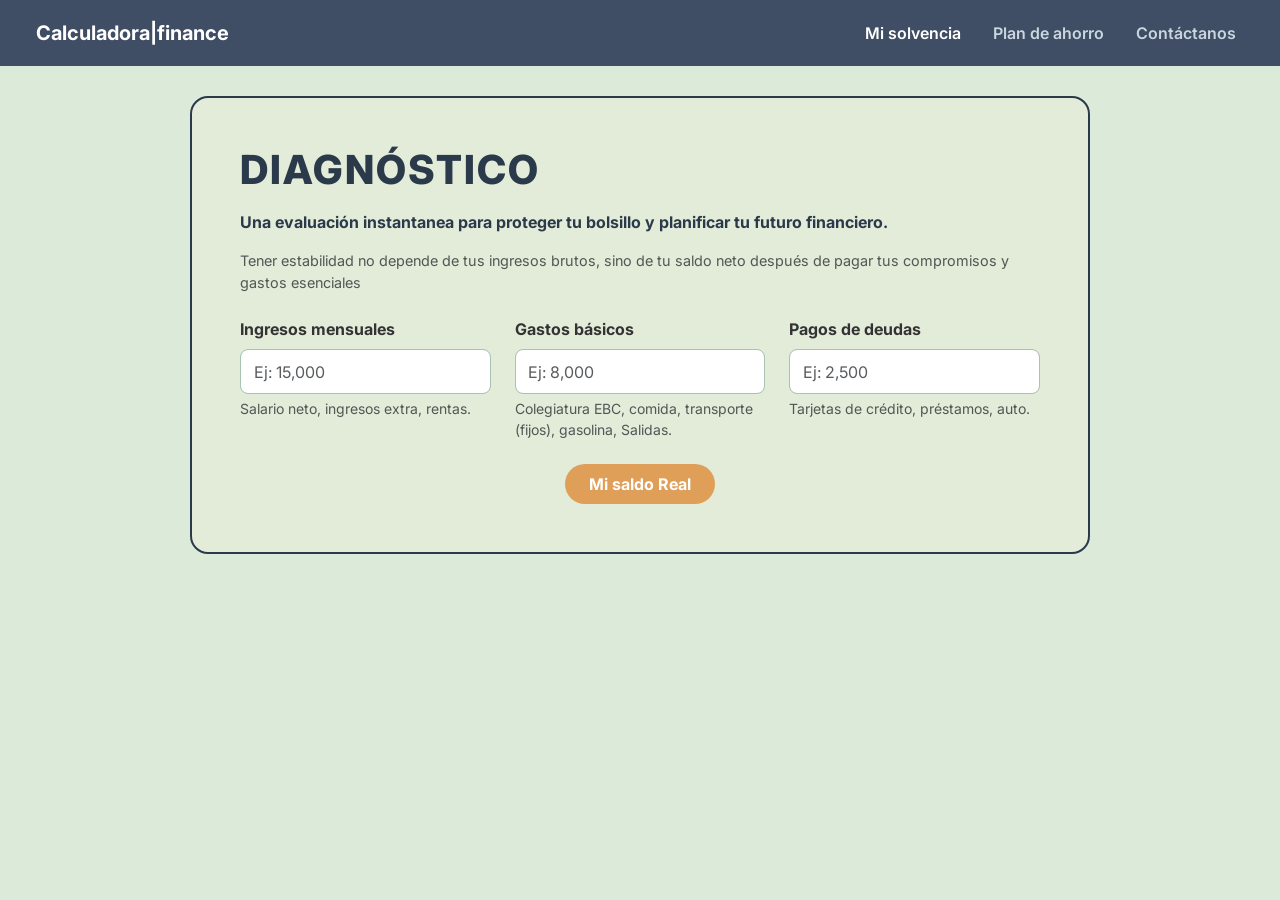
==== index.html @ 1cbd3dc2 "Entregable 03 Update1 calculadora FERNANDO 16 OCT" ====
<!DOCTYPE html>
<html lang="es">
<head>
    <meta charset="UTF-8">
    <meta name="description" content="Calculadora para evaluar el estado financiero de una persona">
    <meta name="keywords" content="Finanzas, Presupuesto, Salario, Gastos, Ahorro">
    <meta name="author" content="Dra. Yuritsa Páez">
    <meta name="viewport" content="width=device-width, initial-scale=1.0">

    <!-- Bootstrap 5 CSS -->
    <link href="https://cdn.jsdelivr.net/npm/bootstrap@5.3.8/dist/css/bootstrap.min.css" rel="stylesheet">

    <!-- Google Fonts: Inter -->
    <link href="https://fonts.googleapis.com/css2?family=Inter:wght@300;400;600;700&amp;display=swap" rel="stylesheet">

    <!-- Estilos personalizados -->
    <link rel="stylesheet" href="style.css">
    <title>Calculadora | Finance</title>
</head>

<!-- INICIA EL CUERPO DE LA PÁGINA -->
<body>

    <!-- Menú de navegación principal -->
    <nav class="navbar navbar-expand-lg navbar-custom fixed-top">
        <div class="container-fluid">
            <!-- Marca de la Aplicación -->
            <a class="navbar-brand" href="#">Calculadora|finance</a>
            
            <!-- Botón Toggler para dispositivos móviles -->
            <button class="navbar-toggler" type="button" data-bs-toggle="offcanvas" data-bs-target="#offcanvasMenu" aria-controls="offcanvasMenu" aria-label="Toggle navigation">
                <span class="navbar-toggler-icon"></span>
            </button>
            
            <!-- Menú de Desktop -->
            <div class="collapse navbar-collapse" id="navbarNavDesktop">
                <ul class="navbar-nav ms-auto">
                    <li class="nav-item">
                        <a class="nav-link active" aria-current="page" href="#calculadora">Mi solvencia</a>
                    </li>
                    <li class="nav-item">
                        <a class="nav-link" href="index1.html">Plan de ahorro</a>
                    </li>
                    <li class="nav-item">
                        <a class="nav-link" href="#contacto">Contáctanos</a>
                    </li>
                </ul>
            </div>
        </div>
    </nav>

    <!-- Menú OFFCANVAS para pantallas pequeñas -->
    <div class="offcanvas offcanvas-end" tabindex="-1" id="offcanvasMenu" aria-labelledby="offcanvasMenuLabel">
      <div class="offcanvas-header">
        <h5 class="offcanvas-title" id="offcanvasMenuLabel">Finanzas</h5>
        <button type="button" class="btn-close btn-close-white" data-bs-dismiss="offcanvas" aria-label="Close"></button>
      </div>
      <div class="offcanvas-body">
        <ul class="navbar-nav justify-content-end flex-grow-1 pe-3">
            <li class="nav-item">
                <a class="nav-link active" aria-current="page" href="#calculadora" data-bs-dismiss="offcanvas">Mi Balance</a>
            </li>
            <li class="nav-item">
                <a class="nav-link" href="index1.html">¿Qué es 50/30/20?</a>
            </li>
            <li class="nav-item">
                <a class="nav-link" href="#contacto" data-bs-dismiss="offcanvas">¿Dudas?</a>
            </li>
        </ul>
      </div>
    </div>

    <!-- Sección principal de la CALCULADORA -->
    <main class="container my-5 pt-5" id="calculadora">
        <div class="calculator-card p-4 p-md-5 mx-auto">
            <h1 class="title mb-3">DIAGNÓSTICO</h1>
            <p class="subtitle fw-bold">Una evaluación instantanea para proteger tu bolsillo y planificar tu futuro financiero.</p>
            <p class="subtitle-description text-muted mb-4">Tener estabilidad no depende de tus ingresos brutos, sino de tu saldo neto después de pagar tus compromisos y gastos esenciales</p>

            <form>
                <div class="row g-4">
                    <!-- Ingresos mensuales -->
                    <div class="col-12 col-md-6 col-lg-4">
                        <label for="monthlyIncome" class="form-label fw-bold">Ingresos mensuales</label>
                        <input type="number" class="form-control" id="monthlyIncome" placeholder="Ej: 15,000">
                        <small class="text-muted d-block mt-1">Salario neto, ingresos extra, rentas.</small>
                    </div>

                    <!-- Gastos básicos -->
                    <div class="col-12 col-md-6 col-lg-4">
                        <label for="livingExpenses" class="form-label fw-bold">Gastos básicos</label>
                        <input type="number" class="form-control" id="livingExpenses" placeholder="Ej: 8,000">
                        <small class="text-muted d-block mt-1">Colegiatura EBC, comida, transporte (fijos), gasolina, Salidas.</small>
                    </div>

                    <!-- Pagos de deudas -->
                    <div class="col-12 col-md-6 col-lg-4">
                        <label for="debtPayments" class="form-label fw-bold">Pagos de deudas</label>
                        <input type="number" class="form-control" id="debtPayments" placeholder="Ej: 2,500">
                        <small class="text-muted d-block mt-1">Tarjetas de crédito, préstamos, auto.</small>
                    </div>
                </div>

                <!-- Botón de cálculo -->
                <div class="text-center mt-4">
                    <button type="button" class="btn btn-calc rounded-pill px-4 py-2">Mi saldo Real</button>
                </div>
            </form>
        </div>
    </main>

    <!-- Bootstrap 5 JS Bundle -->
    <script src="https://cdn.jsdelivr.net/npm/bootstrap@5.3.8/dist/js/bootstrap.bundle.min.js"></script>
</body>
</html>
---- style.css ----
body {
    font-family: 'Inter', sans-serif;
    background-color: #dceada; /* Fondo verdoso tenue */
    color: #333333;
}

/* Navbar personalizado */
.navbar-custom {
    background-color: #3f4e65; /* Azul grisáceo oscuro del encabezado */
    padding: 0.8rem 1.5rem;
}

.navbar-custom .navbar-brand {
    color: #ffffff;
    font-weight: 700;
    font-size: 1.25rem;
}

.navbar-custom .nav-link {
    color: #c9d6df;
    font-weight: 600;
    margin-left: 1rem;
}

.navbar-custom .nav-link:hover,
.navbar-custom .nav-link.active {
    color: #ffffff;
}

/* Offcanvas móvil */
.offcanvas {
    background-color: #e9f3ec; /* Fondo claro del panel lateral */
}

.offcanvas-header {
    background-color: #e9f3ec;
    border-bottom: 1px solid #dcdcdc;
}

.offcanvas-title {
    font-weight: 700;
    color: #2b3a4a;
}

.offcanvas-body .nav-link {
    color: #2b3a4a;
    font-weight: 600;
    font-size: 1.1rem;
    padding: 0.75rem 0;
}

/* Tarjeta principal de la calculadora */
.calculator-card {
    background-color: #e3ebd9; /* Fondo suave del contenedor de la calculadora */
    border: 2px solid #2b3a4a;
    border-radius: 18px;
    max-width: 900px;
}

.calculator-card .title {
    font-weight: 800;
    letter-spacing: 2px;
    color: #2b3a4a;
}

.calculator-card .subtitle {
    font-size: 1rem;
    color: #2b3a4a;
}

.calculator-card .subtitle-description {
    font-size: 0.9rem;
}

/* Campos de entrada */
.form-control {
    border: 1.5px solid #a8c3b4;
    border-radius: 8px;
    background-color: #ffffff;
    padding: 0.6rem 0.8rem;
}

.form-control:focus {
    border-color: #2b3a4a;
    box-shadow: none;
}

/* Botón principal */
.btn-calc {
    background-color: #e09f58; /* Tono anaranjado del botón */
    color: #ffffff;
    font-weight: 700;
    border: none;
    transition: background-color 0.2s ease;
}

.btn-calc:hover {
    background-color: #cc8b45;
    color: #ffffff;
}
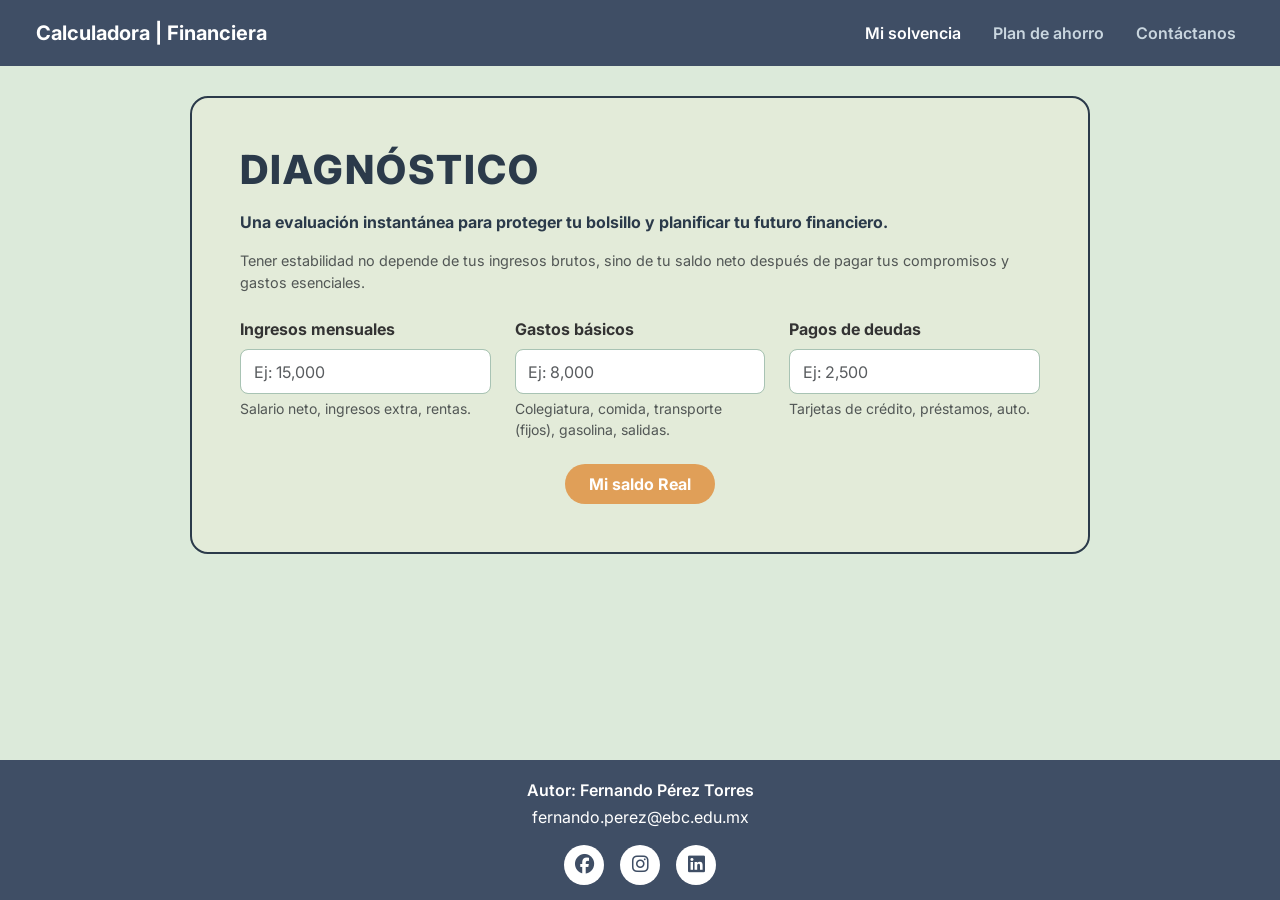
==== commit 5cd62034: "Entregable 03 Update FERNANDO 19 OCT" ====
--- a/index.html
+++ b/index.html
@@ -2,37 +2,36 @@
 <html lang="es">
 <head>
     <meta charset="UTF-8">
-    <meta name="description" content="Calculadora para evaluar el estado financiero de una persona">
+    <meta name="description" content="Calculadora para evaluar el estado financiero personal de Fernando Pérez Torres">
     <meta name="keywords" content="Finanzas, Presupuesto, Salario, Gastos, Ahorro">
-    <meta name="author" content="Dra. Yuritsa Páez">
+    <meta name="author" content="Fernando Pérez Torres">
     <meta name="viewport" content="width=device-width, initial-scale=1.0">
 
     <!-- Bootstrap 5 CSS -->
     <link href="https://cdn.jsdelivr.net/npm/bootstrap@5.3.8/dist/css/bootstrap.min.css" rel="stylesheet">
 
+    <!-- FontAwesome para iconos -->
+    <link rel="stylesheet" href="https://cdnjs.cloudflare.com/ajax/libs/font-awesome/6.4.0/css/all.min.css">
+
     <!-- Google Fonts: Inter -->
-    <link href="https://fonts.googleapis.com/css2?family=Inter:wght@300;400;600;700&amp;display=swap" rel="stylesheet">
+    <link href="https://fonts.googleapis.com/css2?family=Inter:wght@300;400;600;700&display=swap" rel="stylesheet">
 
     <!-- Estilos personalizados -->
     <link rel="stylesheet" href="style.css">
-    <title>Calculadora | Finance</title>
+    <title>Calculadora | Financiera - Diagnóstico</title>
 </head>
 
-<!-- INICIA EL CUERPO DE LA PÁGINA -->
 <body>
 
     <!-- Menú de navegación principal -->
     <nav class="navbar navbar-expand-lg navbar-custom fixed-top">
         <div class="container-fluid">
-            <!-- Marca de la Aplicación -->
-            <a class="navbar-brand" href="#">Calculadora|finance</a>
+            <a class="navbar-brand" href="#">Calculadora | Financiera</a>
             
-            <!-- Botón Toggler para dispositivos móviles -->
             <button class="navbar-toggler" type="button" data-bs-toggle="offcanvas" data-bs-target="#offcanvasMenu" aria-controls="offcanvasMenu" aria-label="Toggle navigation">
                 <span class="navbar-toggler-icon"></span>
             </button>
             
-            <!-- Menú de Desktop -->
             <div class="collapse navbar-collapse" id="navbarNavDesktop">
                 <ul class="navbar-nav ms-auto">
                     <li class="nav-item">
@@ -42,17 +41,17 @@
                         <a class="nav-link" href="index1.html">Plan de ahorro</a>
                     </li>
                     <li class="nav-item">
-                        <a class="nav-link" href="#contacto">Contáctanos</a>
+                        <a class="nav-link" href="#main-footer">Contáctanos</a>
                     </li>
                 </ul>
             </div>
         </div>
     </nav>
 
-    <!-- Menú OFFCANVAS para pantallas pequeñas -->
+    <!-- Menú OFFCANVAS para móviles -->
     <div class="offcanvas offcanvas-end" tabindex="-1" id="offcanvasMenu" aria-labelledby="offcanvasMenuLabel">
       <div class="offcanvas-header">
-        <h5 class="offcanvas-title" id="offcanvasMenuLabel">Finanzas</h5>
+        <h5 class="offcanvas-title" id="offcanvasMenuLabel">MENÚ FINANCIERO</h5>
         <button type="button" class="btn-close btn-close-white" data-bs-dismiss="offcanvas" aria-label="Close"></button>
       </div>
       <div class="offcanvas-body">
@@ -64,7 +63,7 @@
                 <a class="nav-link" href="index1.html">¿Qué es 50/30/20?</a>
             </li>
             <li class="nav-item">
-                <a class="nav-link" href="#contacto" data-bs-dismiss="offcanvas">¿Dudas?</a>
+                <a class="nav-link" href="#main-footer" data-bs-dismiss="offcanvas">¿Dudas?</a>
             </li>
         </ul>
       </div>
@@ -74,26 +73,23 @@
     <main class="container my-5 pt-5" id="calculadora">
         <div class="calculator-card p-4 p-md-5 mx-auto">
             <h1 class="title mb-3">DIAGNÓSTICO</h1>
-            <p class="subtitle fw-bold">Una evaluación instantanea para proteger tu bolsillo y planificar tu futuro financiero.</p>
-            <p class="subtitle-description text-muted mb-4">Tener estabilidad no depende de tus ingresos brutos, sino de tu saldo neto después de pagar tus compromisos y gastos esenciales</p>
+            <p class="subtitle fw-bold">Una evaluación instantánea para proteger tu bolsillo y planificar tu futuro financiero.</p>
+            <p class="subtitle-description text-muted mb-4">Tener estabilidad no depende de tus ingresos brutos, sino de tu saldo neto después de pagar tus compromisos y gastos esenciales.</p>
 
             <form>
                 <div class="row g-4">
-                    <!-- Ingresos mensuales -->
                     <div class="col-12 col-md-6 col-lg-4">
                         <label for="monthlyIncome" class="form-label fw-bold">Ingresos mensuales</label>
                         <input type="number" class="form-control" id="monthlyIncome" placeholder="Ej: 15,000">
                         <small class="text-muted d-block mt-1">Salario neto, ingresos extra, rentas.</small>
                     </div>
 
-                    <!-- Gastos básicos -->
                     <div class="col-12 col-md-6 col-lg-4">
                         <label for="livingExpenses" class="form-label fw-bold">Gastos básicos</label>
                         <input type="number" class="form-control" id="livingExpenses" placeholder="Ej: 8,000">
-                        <small class="text-muted d-block mt-1">Colegiatura EBC, comida, transporte (fijos), gasolina, Salidas.</small>
+                        <small class="text-muted d-block mt-1">Colegiatura, comida, transporte (fijos), gasolina, salidas.</small>
                     </div>
 
-                    <!-- Pagos de deudas -->
                     <div class="col-12 col-md-6 col-lg-4">
                         <label for="debtPayments" class="form-label fw-bold">Pagos de deudas</label>
                         <input type="number" class="form-control" id="debtPayments" placeholder="Ej: 2,500">
@@ -101,15 +97,38 @@
                     </div>
                 </div>
 
-                <!-- Botón de cálculo -->
                 <div class="text-center mt-4">
-                    <button type="button" class="btn btn-calc rounded-pill px-4 py-2">Mi saldo Real</button>
+                    <button type="button" class="btn btn-calc rounded-pill px-4 py-2" onclick="calculatePersonalSolvency()">Mi saldo Real</button>
                 </div>
             </form>
+
+            <!-- Sección de Resultados Oculta al Inicio -->
+            <div id="resultContainer" class="mt-5 text-center d-none animate-fade-in">
+                <h3 class="title fs-4">Mi saldo Real</h3>
+                <div id="resultValue" class="display-4 fw-bold my-2">--</div>
+                <div id="resultAnalysis" class="fw-semibold mt-3">Ingresa tus datos para calcular.</div>
+
+                <div class="progress mt-4" style="height: 25px;">
+                    <div id="debtProgressBar" class="progress-bar progress-bar-striped progress-bar-animated" role="progressbar" style="width: 0%" aria-valuenow="0" aria-valuemin="0" aria-valuemax="100">0%</div>
+                </div>
+                <small class="text-muted d-block mt-2">Porcentaje de tus ingresos comprometidos en deuda.</small>
+            </div>
         </div>
     </main>
 
-    <!-- Bootstrap 5 JS Bundle -->
+    <!-- Footer Personalizado Fernando Pérez Torres -->
+    <footer id="main-footer">
+        <p id="autor">Autor: Fernando Pérez Torres</p>
+        <p id="correo"><a href="mailto:fernando.perez@ebc.edu.mx">fernando.perez@ebc.edu.mx</a></p>
+        <div class="social">
+            <a href="#"><i class="fab fa-facebook"></i></a>
+            <a href="#"><i class="fab fa-instagram"></i></a>
+            <a href="#"><i class="fab fa-linkedin"></i></a>
+        </div>
+    </footer>
+
+    <!-- Scripts Bootstrap y Personalizado -->
     <script src="https://cdn.jsdelivr.net/npm/bootstrap@5.3.8/dist/js/bootstrap.bundle.min.js"></script>
+    <script src="script.js"></script>
 </body>
 </html>
--- a/style.css
+++ b/style.css
@@ -1,12 +1,15 @@
 body {
     font-family: 'Inter', sans-serif;
-    background-color: #dceada; /* Fondo verdoso tenue */
+    background-color: #dceada;
     color: #333333;
+    display: flex;
+    flex-direction: column;
+    min-height: 100vh;
 }
 
 /* Navbar personalizado */
 .navbar-custom {
-    background-color: #3f4e65; /* Azul grisáceo oscuro del encabezado */
+    background-color: #3f4e65;
     padding: 0.8rem 1.5rem;
 }
 
@@ -29,29 +32,35 @@
 
 /* Offcanvas móvil */
 .offcanvas {
-    background-color: #e9f3ec; /* Fondo claro del panel lateral */
+    background-color: #3f4e65;
+    color: #ffffff;
 }
 
 .offcanvas-header {
-    background-color: #e9f3ec;
-    border-bottom: 1px solid #dcdcdc;
+    background-color: #2b3a4a;
+    border-bottom: 1px solid #4f5e75;
 }
 
 .offcanvas-title {
     font-weight: 700;
-    color: #2b3a4a;
+    color: #ffffff;
 }
 
 .offcanvas-body .nav-link {
-    color: #2b3a4a;
+    color: #c9d6df;
     font-weight: 600;
     font-size: 1.1rem;
     padding: 0.75rem 0;
 }
 
+.offcanvas-body .nav-link:hover,
+.offcanvas-body .nav-link.active {
+    color: #ffffff;
+}
+
 /* Tarjeta principal de la calculadora */
 .calculator-card {
-    background-color: #e3ebd9; /* Fondo suave del contenedor de la calculadora */
+    background-color: #e3ebd9;
     border: 2px solid #2b3a4a;
     border-radius: 18px;
     max-width: 900px;
@@ -87,7 +96,7 @@
 
 /* Botón principal */
 .btn-calc {
-    background-color: #e09f58; /* Tono anaranjado del botón */
+    background-color: #e09f58;
     color: #ffffff;
     font-weight: 700;
     border: none;
@@ -97,4 +106,58 @@
 .btn-calc:hover {
     background-color: #cc8b45;
     color: #ffffff;
+}
+
+/* Estilos para el Footer */
+#main-footer {
+    background: #3f4e65;
+    color: white;
+    text-align: center;
+    padding: 15px;
+    margin-top: auto;
+}
+
+footer a {
+    color: #ffffff;
+    text-decoration: none;
+}
+
+#autor {
+    margin: 0.2rem;
+    color: white;
+    font-weight: 600;
+}
+
+.social {
+    display: flex;
+    gap: 1rem;
+    justify-content: center;
+    margin-top: 0.8rem;
+}
+
+.social a {
+    display: inline-flex;
+    align-items: center;
+    justify-content: center;
+    width: 40px;
+    height: 40px;
+    background: #ffffff;
+    color: #3f4e65;
+    border-radius: 50%;
+    text-decoration: none;
+    font-size: 1.2rem;
+    transition: transform 0.2s ease;
+}
+
+.social a:hover {
+    transform: scale(1.1);
+}
+
+.animate-fade-in {
+    animation: fadeIn 0.6s ease-in-out;
+}
+
+@keyframes fadeIn {
+    from { opacity: 0; transform: translateY(15px); }
+    to { opacity: 1; transform: translateY(0); }
 }
